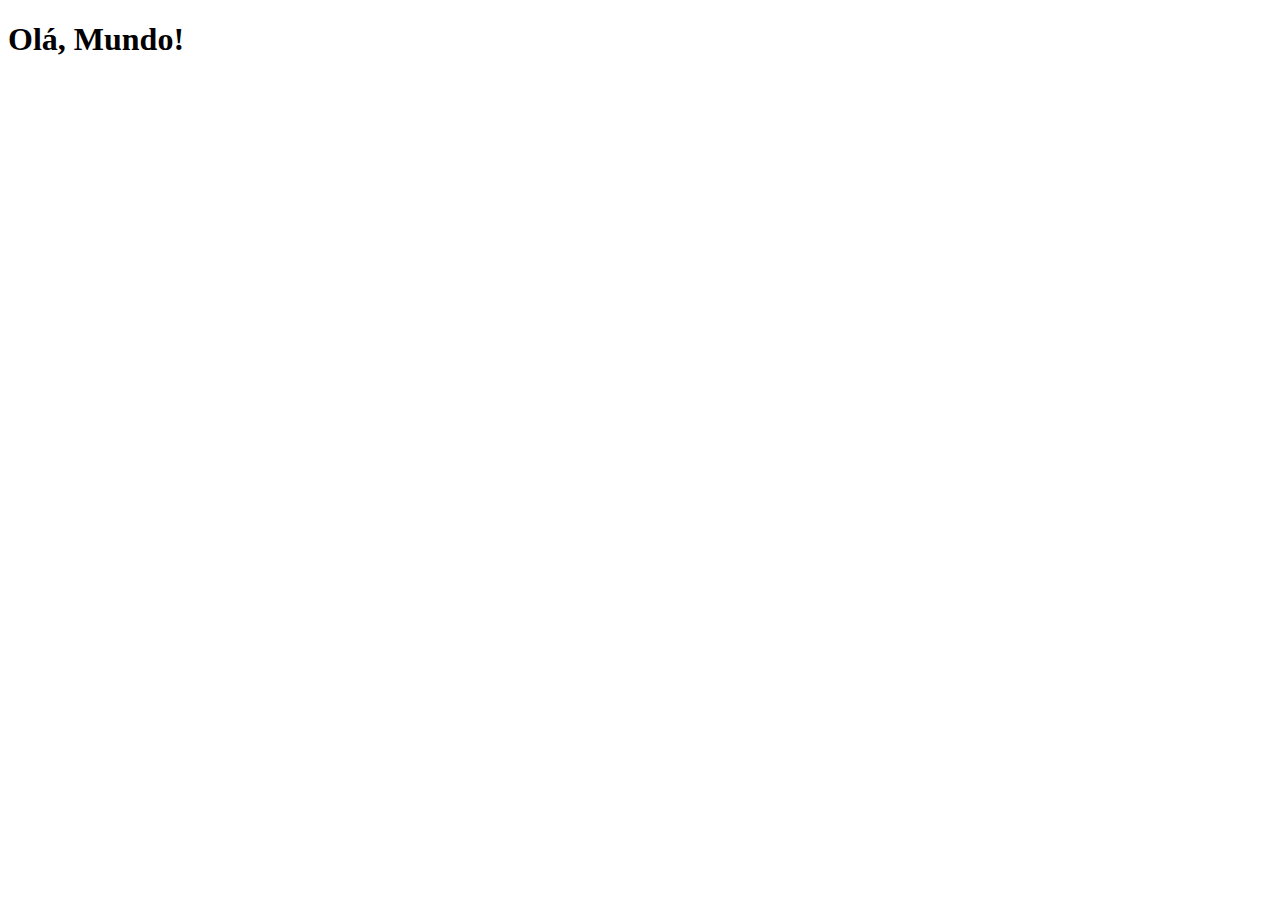
==== index.html @ 46cb2977 "Criei a página princiapl" ====
<!DOCTYPE html>
<html lang="pt-br">
<head>
    <meta charset="UTF-8">
    <meta name="viewport" content="width=device-width, initial-scale=1.0">
    <link rel="shortcut icon" href="favicon.ico" type="image/x-icon">
    <title>Projeto Redes Sociais</title>
</head>
<body>
    <h1>Olá, Mundo!</h1>
</body>
</html>
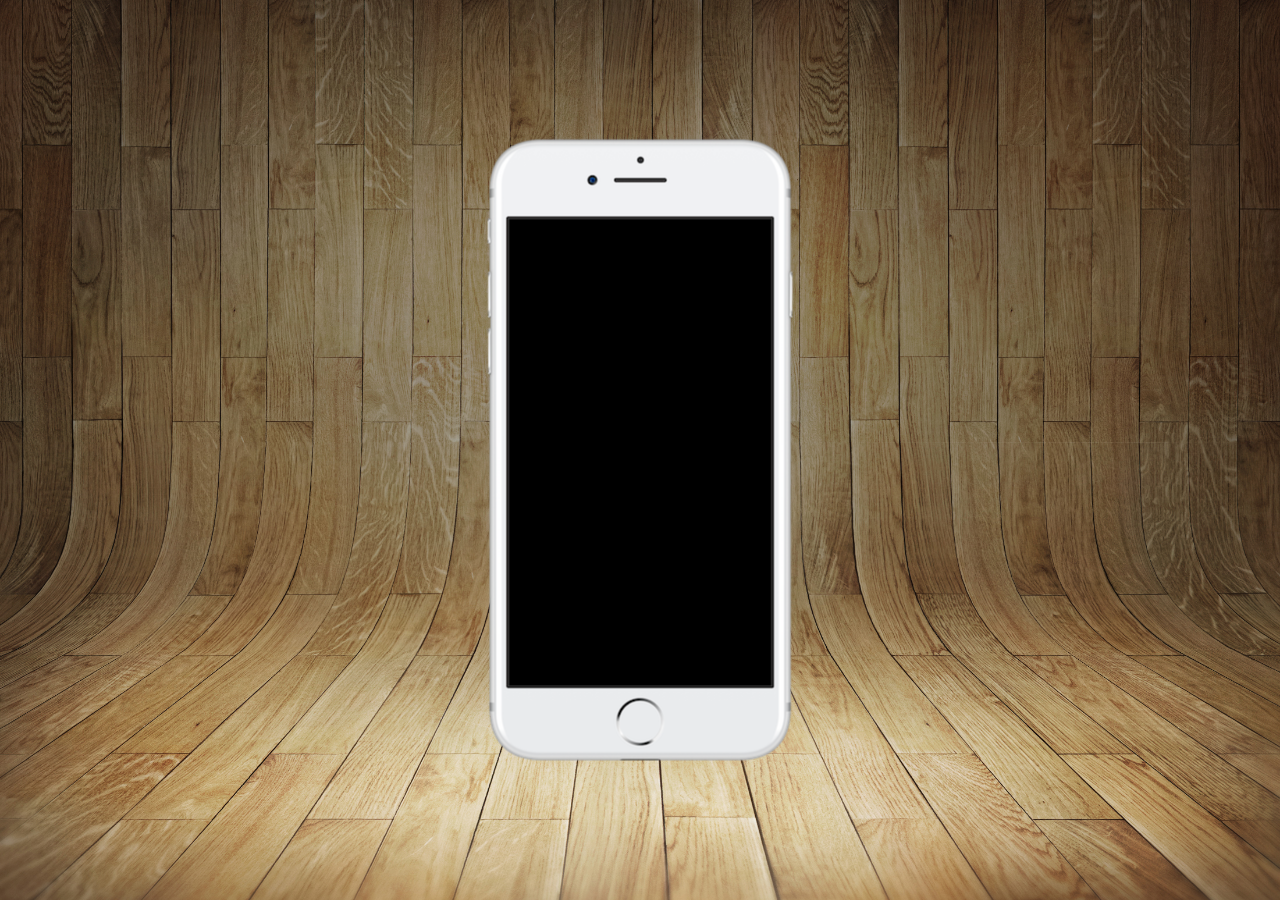
==== commit e2c13ed3: "criação do css" ====
--- a/index.html
+++ b/index.html
@@ -4,9 +4,17 @@
     <meta charset="UTF-8">
     <meta name="viewport" content="width=device-width, initial-scale=1.0">
     <link rel="shortcut icon" href="favicon.ico" type="image/x-icon">
+    <link rel="stylesheet" href="estilos/style.css">
     <title>Projeto Redes Sociais</title>
 </head>
 <body>
-    <h1>Olá, Mundo!</h1>
+    <main>
+        <section id="telefone">
+
+        </section>
+        <section id="redes-sociais">
+
+        </section>
+    </main>
 </body>
 </html>--- a/estilos/style.css
+++ b/estilos/style.css
@@ -0,0 +1,35 @@
+@charset "UTF-8";
+
+* {
+    margin: 0px;
+    padding: 0px;
+    font-family: Arial, Helvetica, sans-serif;
+}
+
+html, body {
+    height: 100vh;
+    width: 100vw;
+    background-color: black;
+}
+
+body {
+    background: url('../imagens/fundo-madeira.jpg') no-repeat top center;
+    background-size: cover;
+    background-attachment: fixed;
+}
+
+main {
+    position: relative;
+    height: 100vh;
+}
+
+section#telefone {
+    position: absolute;
+    top: 50%;
+    left: 50%;
+    transform: translate(-50%, -50%);
+    
+    height: 627px;
+    width: 311px;
+    background: url('../imagens/frame-iphone.png') no-repeat;
+}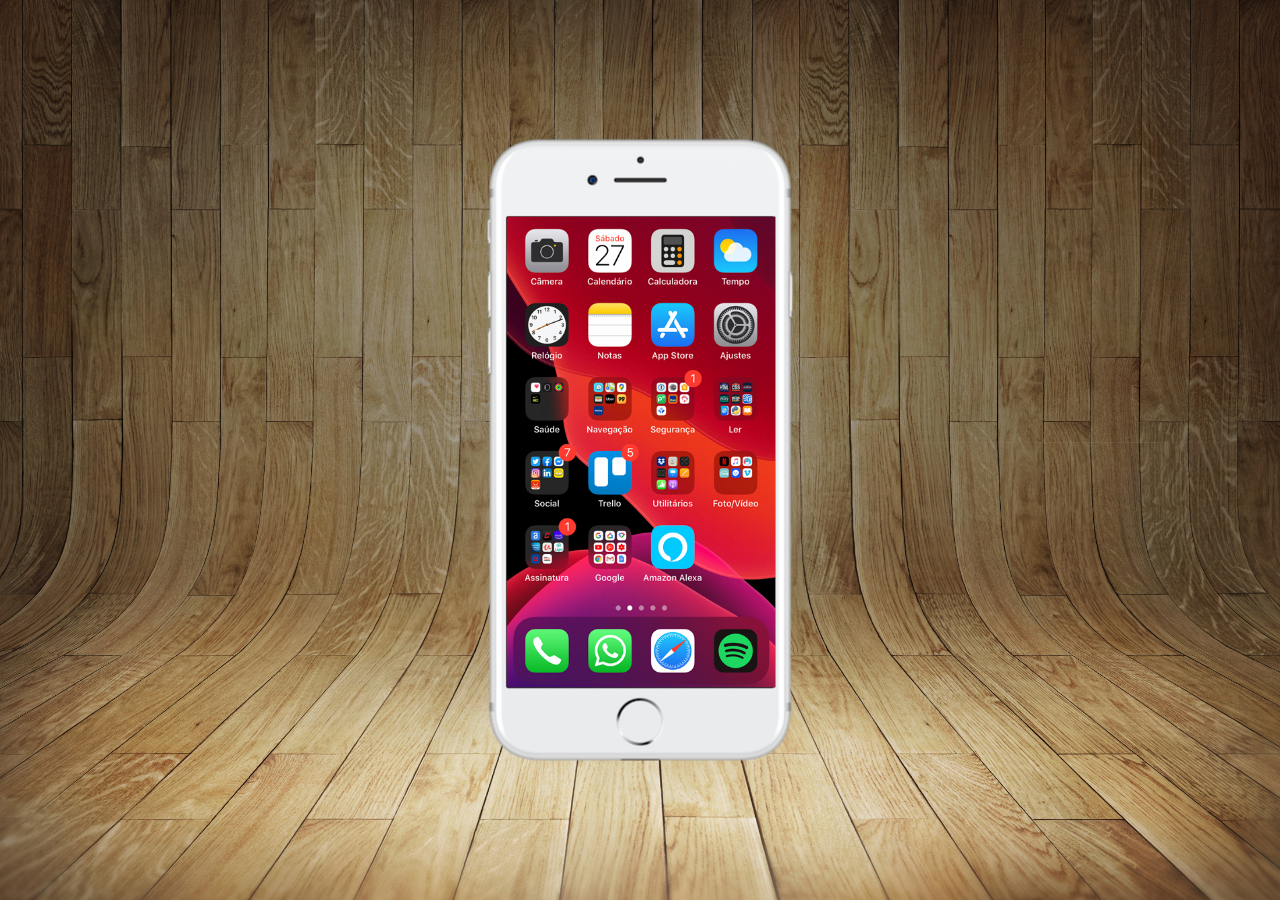
==== commit 9cbf2348: "criei a tela home" ====
--- a/index.html
+++ b/index.html
@@ -10,7 +10,7 @@
 <body>
     <main>
         <section id="telefone">
-
+            <iframe src="home.html" name="tela" id="tela" frameborder="0"></iframe>
         </section>
         <section id="redes-sociais">
 
--- a/estilos/style.css
+++ b/estilos/style.css
@@ -32,4 +32,12 @@
     height: 627px;
     width: 311px;
     background: url('../imagens/frame-iphone.png') no-repeat;
+}
+
+iframe#tela {
+    position: relative;
+    top: 80px;
+    left: 22px;
+    width: 269px;
+    height: 471px;
 }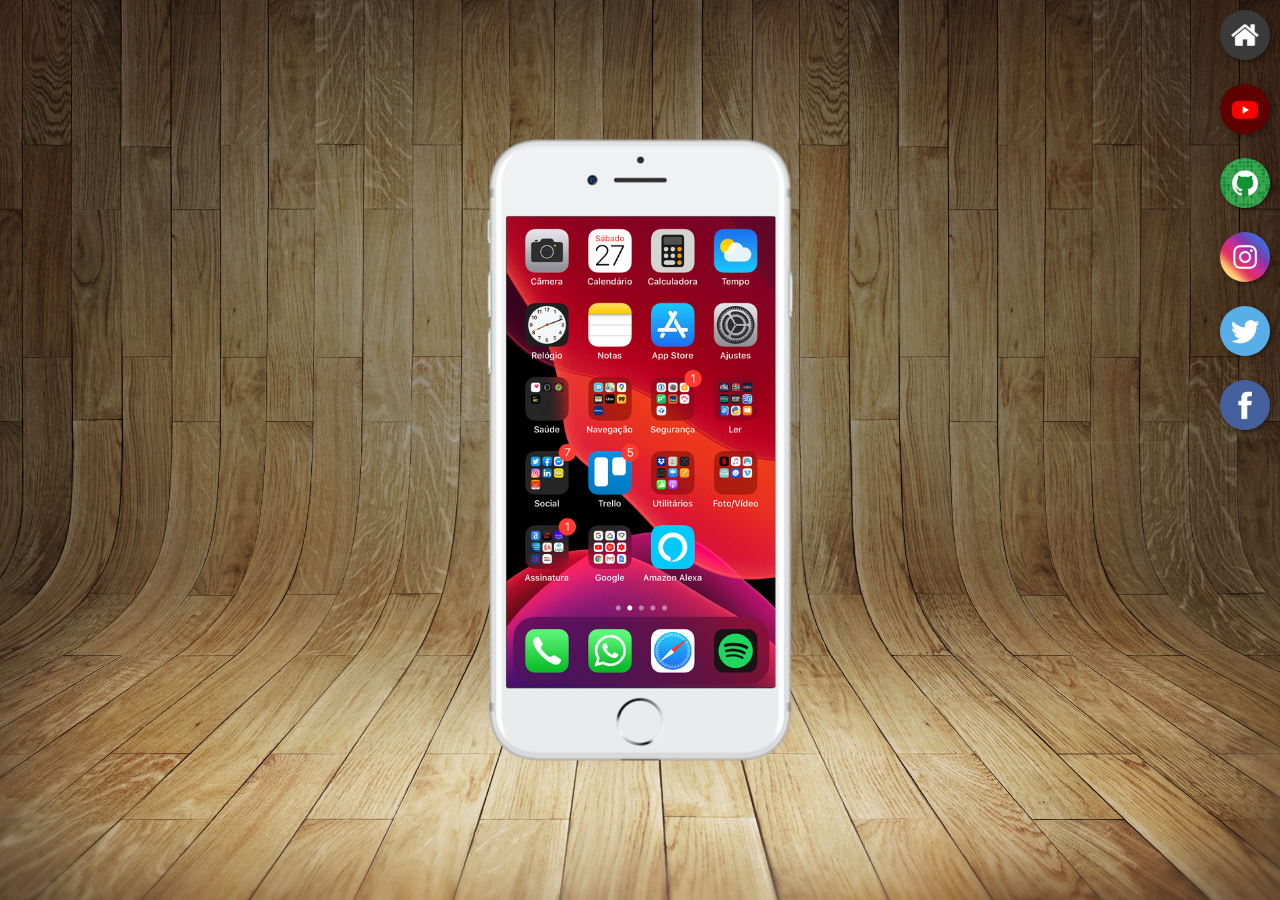
==== commit f01528dc: "criei botões na lateral" ====
--- a/index.html
+++ b/index.html
@@ -10,10 +10,17 @@
 <body>
     <main>
         <section id="telefone">
-            <iframe src="home.html" name="tela" id="tela" frameborder="0"></iframe>
+            <iframe src="home.html" name="tela" id="tela" frameborder="0">
+                Seu navegador não é compatível com isso.
+            </iframe>
         </section>
         <section id="redes-sociais">
-
+            <a href="#" target="tela"><img src="imagens/logo-home.jpg" alt="Home"></a><br>
+            <a href="#" target="tela"><img src="imagens/logo-youtube.jpg" alt="Youtube"></a><br>
+            <a href="#" target="tela"><img src="imagens/logo-github.jpg" alt="GitHub"></a><br>
+            <a href="#" target="tela"><img src="imagens/logo-instagram.jpg" alt="Instagram"></a><br>
+            <a href="#" target="tela"><img src="imagens/logo-twitter.jpg" alt="X"></a><br>
+            <a href="#" target="tela"><img src="imagens/logo-facebook.jpg" alt="Facebook"></a>
         </section>
     </main>
 </body>
--- a/estilos/style.css
+++ b/estilos/style.css
@@ -40,4 +40,24 @@
     left: 22px;
     width: 269px;
     height: 471px;
+}
+
+section#redes-sociais {
+    text-align: right;
+}
+
+section#redes-sociais img {
+    width: 50px;
+    margin: 10px;
+    border-radius: 50%;
+    box-shadow: 2px 2px 5px rgba(0, 0, 0, 0.400);
+    box-sizing: border-box;
+}
+
+section#redes-sociais img:hover {
+    border: 2px solid rgba(255, 255, 255, 0.637);
+    transform: translate(-3px, -3px);
+    box-shadow: 5px 5px 10px rgba(0, 0, 0, 0.623);
+    transition: transform 0.3s;
+    
 }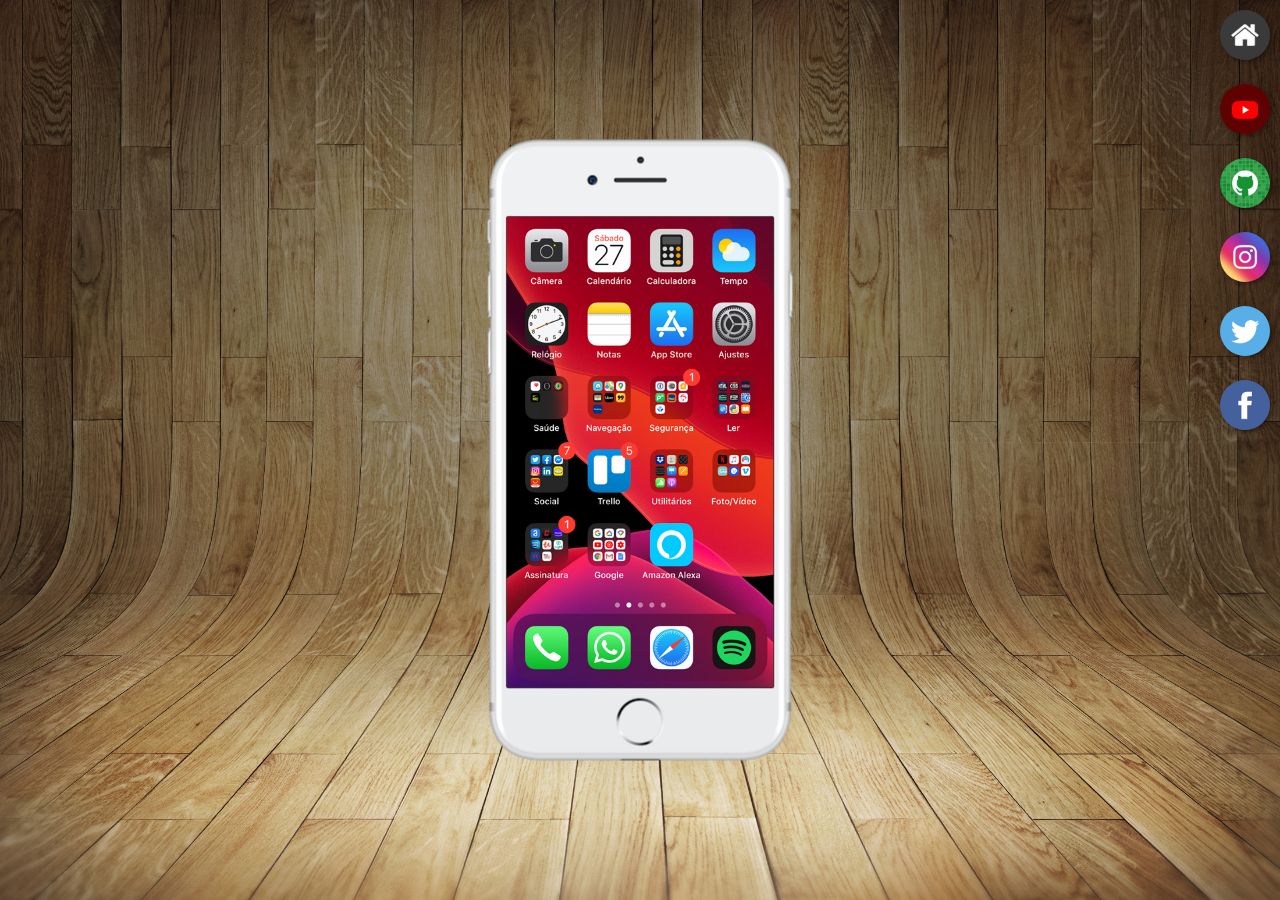
==== commit 88e02c96: "Projeto Finalizado" ====
--- a/index.html
+++ b/index.html
@@ -15,12 +15,12 @@
             </iframe>
         </section>
         <section id="redes-sociais">
-            <a href="#" target="tela"><img src="imagens/logo-home.jpg" alt="Home"></a><br>
-            <a href="#" target="tela"><img src="imagens/logo-youtube.jpg" alt="Youtube"></a><br>
-            <a href="#" target="tela"><img src="imagens/logo-github.jpg" alt="GitHub"></a><br>
-            <a href="#" target="tela"><img src="imagens/logo-instagram.jpg" alt="Instagram"></a><br>
-            <a href="#" target="tela"><img src="imagens/logo-twitter.jpg" alt="X"></a><br>
-            <a href="#" target="tela"><img src="imagens/logo-facebook.jpg" alt="Facebook"></a>
+            <a href="home.html" target="tela"><img src="imagens/logo-home.jpg" alt="Home"></a><br>
+            <a href="youtube.html" target="tela"><img src="imagens/logo-youtube.jpg" alt="Youtube"></a><br>
+            <a href="github.html" target="tela"><img src="imagens/logo-github.jpg" alt="GitHub"></a><br>
+            <a href="instagram.html" target="tela"><img src="imagens/logo-instagram.jpg" alt="Instagram"></a><br>
+            <a href="twitter.html" target="tela"><img src="imagens/logo-twitter.jpg" alt="X"></a><br>
+            <a href="facebook.html" target="tela"><img src="imagens/logo-facebook.jpg" alt="Facebook"></a>
         </section>
     </main>
 </body>
--- a/estilos/style.css
+++ b/estilos/style.css
@@ -38,7 +38,7 @@
     position: relative;
     top: 80px;
     left: 22px;
-    width: 269px;
+    width: 267px;
     height: 471px;
 }
 
